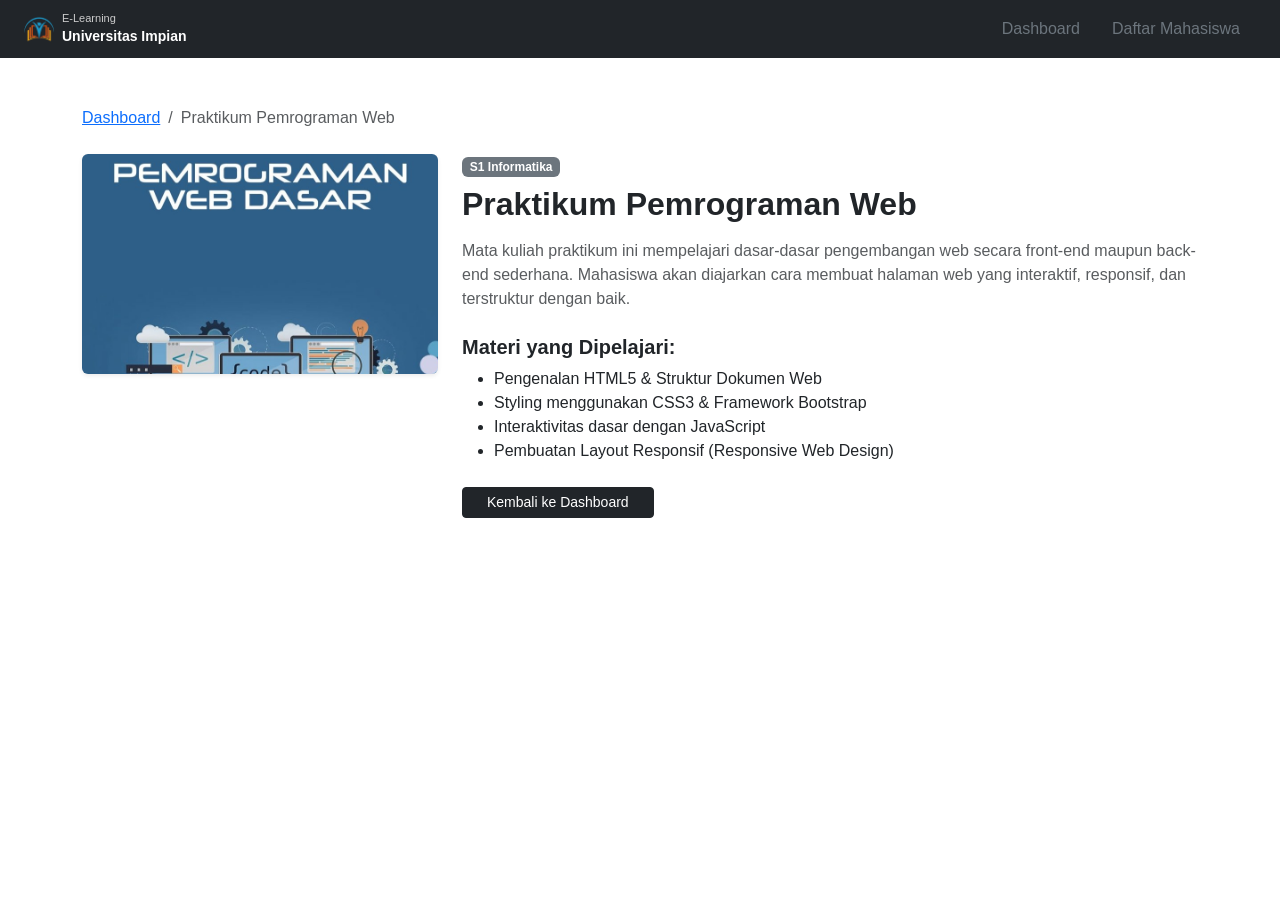
==== detail-web.html @ d08d5d01 "Memperbarui kode program" ====
<!DOCTYPE html>
<html lang="id">
<head>
    <meta charset="UTF-8">
    <meta name="viewport" content="width=device-width, initial-scale=1.0">
    <title>Praktikum Pemrograman Web - E-Learning Universitas Impian</title>
    <link href="https://cdn.jsdelivr.net/npm/bootstrap@5.3.0/dist/css/bootstrap.min.css" rel="stylesheet">
    <link rel="stylesheet" href="style.css">
</head>
<body>

    <nav class="navbar navbar-dark bg-dark px-4">
        <a class="navbar-brand d-flex align-items-center" href="index.html">
            <div class="logo-box me-2">
                <img src="assets.img/Logo.png" alt="Logo" width="30" height="30" style="object-fit: contain;">
            </div>
            <div class="lh-1">
                <span style="font-size: 11px; display: block; color: #ccc;">E-Learning</span>
                <span style="font-size: 14px; font-weight: bold;">Universitas Impian</span>
            </div>
        </a>
        <div class="navbar-nav flex-row">
            <a class="nav-link px-3 text-secondary" href="index.html">Dashboard</a>
            <a class="nav-link px-3 text-secondary" href="dmahasiswa.html">Daftar Mahasiswa</a>
        </div>
    </nav>

    <div class="container my-5">
        <nav aria-label="breadcrumb">
            <ol class="breadcrumb">
                <li class="breadcrumb-item"><a href="index.html">Dashboard</a></li>
                <li class="breadcrumb-item active" aria-current="page">Praktikum Pemrograman Web</li>
            </ol>
        </nav>

        <div class="row mt-4">
            <div class="col-md-4 mb-4">
                <img src="assets.img/Gambar-Web.jpg" class="img-fluid rounded shadow-sm w-100" alt="Web Dasar" style="height: 220px; object-fit: cover;">
            </div>
            <div class="col-md-8">
                <span class="badge bg-secondary mb-2">S1 Informatika</span>
                <h2 class="fw-bold mb-3">Praktikum Pemrograman Web</h2>
                <p class="text-muted">Mata kuliah praktikum ini mempelajari dasar-dasar pengembangan web secara front-end maupun back-end sederhana. Mahasiswa akan diajarkan cara membuat halaman web yang interaktif, responsif, dan terstruktur dengan baik.</p>
                
                <h5 class="fw-bold mt-4">Materi yang Dipelajari:</h5>
                <ul>
                    <li>Pengenalan HTML5 & Struktur Dokumen Web</li>
                    <li>Styling menggunakan CSS3 & Framework Bootstrap</li>
                    <li>Interaktivitas dasar dengan JavaScript</li>
                    <li>Pembuatan Layout Responsif (Responsive Web Design)</li>
                </ul>

                <div class="mt-4">
                    <a href="index.html" class="btn btn-dark btn-sm px-4">Kembali ke Dashboard</a>
                </div>
            </div>
        </div>
    </div>

</body>
</html>
---- style.css ----
body {
    background-color: #ffffff;
    font-family: Arial, sans-serif;
}

.navbar-custom {
    background-color: #212529 !important;
    display: flex;
    justify-content: flex-start;
    align-items: center;
    padding-left: 20px;
    padding-right: 20px;
}

.navbar-custom .navbar-brand {
    margin-right: 30px; 
}

.navbar-custom .navbar-nav {
    display: flex;
    flex-direction: row;
}

.navbar-custom .nav-link {
    color: #adb5bd !important;
    padding-left: 15px;
    padding-right: 15px;
}

.navbar-custom .nav-link.active {
    color: #ffffff !important;
}

.card-img-top {
    height: 120px;
    object-fit: cover;
}

.course-card {
    border: 1px solid #dee2e6;
    border-radius: 6px;
}
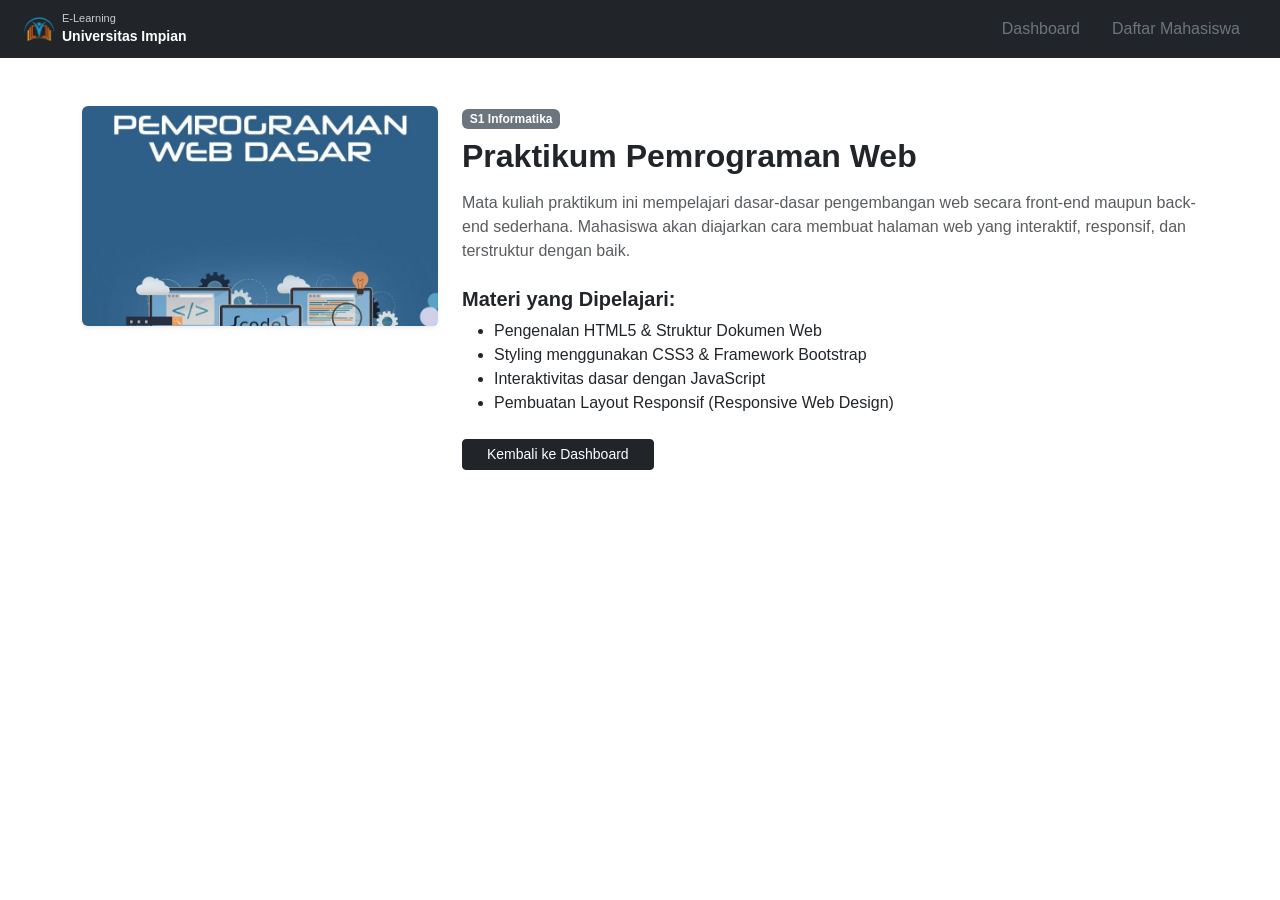
==== commit 32798fc1: "Benerin dasboard dari pojok kanan ke kiri" ====
--- a/detail-web.html
+++ b/detail-web.html
@@ -26,13 +26,6 @@
     </nav>
 
     <div class="container my-5">
-        <nav aria-label="breadcrumb">
-            <ol class="breadcrumb">
-                <li class="breadcrumb-item"><a href="index.html">Dashboard</a></li>
-                <li class="breadcrumb-item active" aria-current="page">Praktikum Pemrograman Web</li>
-            </ol>
-        </nav>
-
         <div class="row mt-4">
             <div class="col-md-4 mb-4">
                 <img src="assets.img/Gambar-Web.jpg" class="img-fluid rounded shadow-sm w-100" alt="Web Dasar" style="height: 220px; object-fit: cover;">
--- a/style.css
+++ b/style.css
@@ -6,19 +6,20 @@
 .navbar-custom {
     background-color: #212529 !important;
     display: flex;
-    justify-content: flex-start;
+    justify-content: flex-start !important;
     align-items: center;
-    padding-left: 20px;
-    padding-right: 20px;
+    padding-left: 24px;
+    padding-right: 24px;
 }
 
 .navbar-custom .navbar-brand {
-    margin-right: 30px; 
+    margin-right: 20px !important;
 }
 
 .navbar-custom .navbar-nav {
     display: flex;
     flex-direction: row;
+    margin-left: 0 !important;
 }
 
 .navbar-custom .nav-link {
